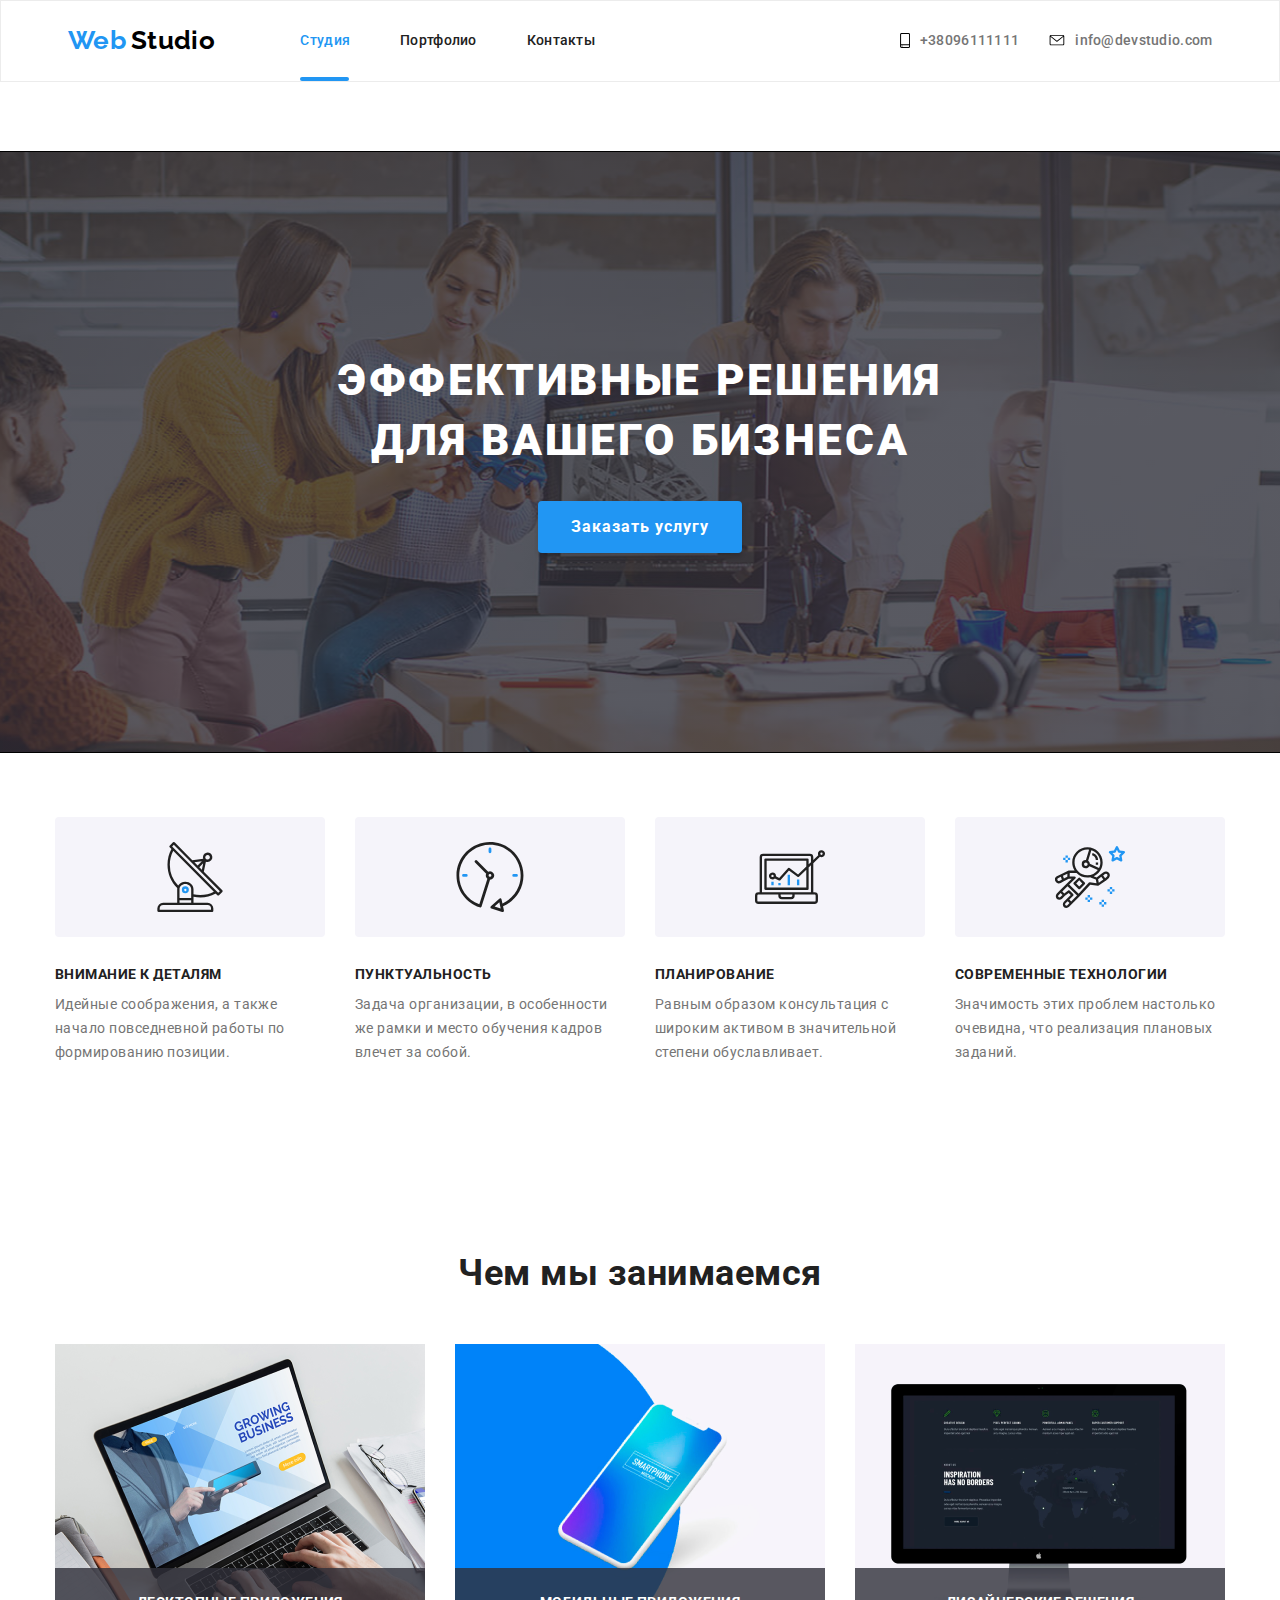
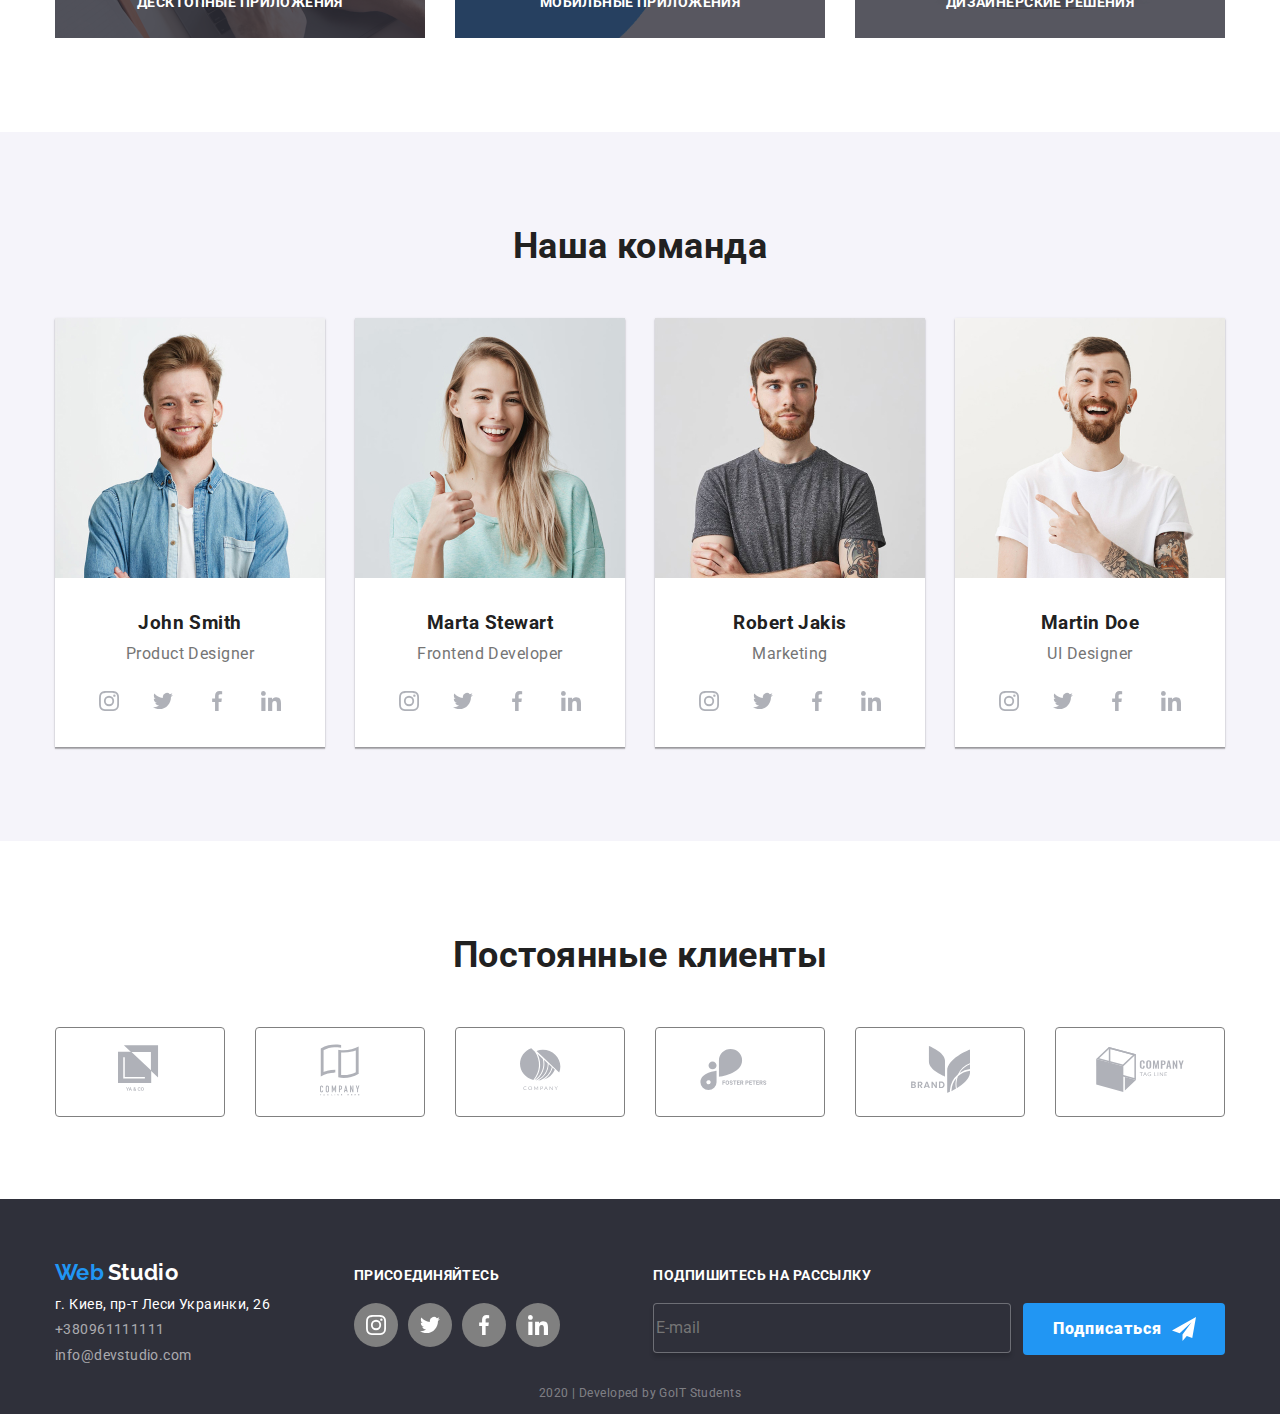
==== index.html @ 8a3212b0 "Делает модальное окно" ====
<!DOCTYPE html>
<html lang="en">
  <head>
    <meta charset="UTF-8" />
    <meta name="viewport" content="width=device-width, initial-scale=1.0" />
    <title>Document</title>
    <link
      href="https://fonts.googleapis.com/css2?family=Raleway:wght@700&family=Roboto:wght@400;500;700;900&display=swap"
      rel="stylesheet"
    />
    <link
      rel="stylesheet"
      href="https://cdnjs.cloudflare.com/ajax/libs/modern-normalize/0.6.0/modern-normalize.min.css"
    />
    <link rel="stylesheet" href="./css/styles.css" />
  </head>
  <body>
    <header>
      <div class="container main-container">
        <nav class="nav">
          <a href="/" class="logo-header">
            <span class="logo-header-blue">Web</span>
            <span class="logo-header-black">Studio</span>
          </a>
          <ul class="site-nav list">
            <li class="item">
              <a href="" class="link current-studio">Студия</a>
            </li>
            <li class="item">
              <a href="./portfolio.html" class="link">Портфолио</a>
            </li>
            <li class="item"><a href="" class="link">Контакты</a></li>
          </ul>
        </nav>
        <address class="contact">
          <a href="tel:+3809611111111" class="contact-link">
            <svg class="ico-n" width="10" height="15">
              <use href="./image/sprite.svg#smartphone"></use>
            </svg>
            +38096111111</a
          >
          <a class="contact-link" href="mailto:info@devstudio.com">
            <svg class="ico-n" width="16" height="11">
              <use href="./image/sprite.svg#envelope"></use>
            </svg>
            info@devstudio.com
          </a>
        </address>
      </div>
    </header>
    <main>
      <div class="overlay">
        <section class="hero">
          <h1 class="hero-title list">
            Эффективные решения <br />
            для вашего бизнеса
          </h1>
          <button data-modal-open class="button-hero">Заказать услугу</button>
        </section>
      </div>
      <div data-modal class="backdrop is-hidden">
        <div class="modal">
          <b class="modal-title">Оставьте свои данные, мы вам перезвоним</b>
          <form>
            <label class="modal-input" for="name">
              <input
                class="input-field"
                type="text"
                name="name"
                id="name"
                placeholder=" "
              />
              <span class="input-label">Имя</span>
              <svg class="modal-icon" width="18px" height="18px">
                <use href="./image/sprite2.svg#person-black"></use>
              </svg>
            </label>
            <label class="modal-input">
              <input
                class="input-field"
                type="tel"
                name="tel"
                placeholder=" "
              />
              <span class="input-label">Телефон</span>
              <svg class="modal-icon" width="18px" height="18px">
                <use href="./image/sprite2.svg#Vector"></use>
              </svg>
            </label>

            <label class="modal-input">
              <input
                class="input-field"
                type="e-mail"
                name="e-mail"
                placeholder=" "
              />
              <span class="input-label">Почта</span>
              <svg class="modal-icon" width="18px" height="18px">
                <use href="./image/sprite2.svg#Vector-1"></use>
              </svg>
            </label>

            <textarea
              class="input-field-textarea"
              name="comment"
              id=""
              rows="10"
              placeholder="Комментарий"
            ></textarea>

            <label class="modal-input checkbox-field">
              <input class="checkbox" type="checkbox" />
              <span class="checkbox-icon"></span>
              <span class="subscribe"
                >Соглашаюсь с рассылкой и принимаю
                <a href="#">Условия договора</a>
              </span>
            </label>

            <div class="modal-button">
              <button type="submit" class="button modal-button">
                <span class="submit">Отправить</span>
              </button>
            </div>
          </form>

          <button data-modal-close class="modal-close">
            <svg width="11px" height="11px">
              <use href="./image/sprite2.svg#Vector-2"></use>
            </svg>
          </button>
        </div>
      </div>
      <section class="section">
        <div class="container">
          <h2 class="section-title">Преимущества</h2>
          <ul class="feature-list list">
            <li class="item">
              <div class="rectangle">
                <svg class="feature-icone" width="70" height="70">
                  <use href="./image/sprite.svg#antenna-1"></use>
                </svg>
              </div>
              <h3 class="title">Внимание к деталям</h3>
              <p class="text-featute">
                Идейные соображения, а также начало повседневной работы по
                формированию позиции.
              </p>
            </li>
            <li class="item">
              <div class="rectangle">
                <svg class="feature-icone" width="70" height="70">
                  <use href="./image/sprite.svg#clock-1"></use>
                </svg>
              </div>
              <h3 class="title">Пунктуальность</h3>
              <p class="text-featute">
                Задача организации, в особенности же рамки и место обучения
                кадров влечет за собой.
              </p>
            </li>
            <li class="item">
              <div class="rectangle">
                <svg class="feature-icone" width="70" height="70">
                  <use href="./image/sprite.svg#diagram-1"></use>
                </svg>
              </div>
              <h3 class="title">Планирование</h3>
              <p class="text-featute">
                Равным образом консультация с широким активом в значительной
                степени обуславливает.
              </p>
            </li>
            <li class="item">
              <div class="rectangle">
                <svg class="feature-icone" width="70" height="70">
                  <use href="./image/sprite.svg#astronaut-1"></use>
                </svg>
              </div>
              <h3 class="title">Современные технологии</h3>
              <p class="text-featute">
                Значимость этих проблем настолько очевидна, что реализация
                плановых заданий.
              </p>
            </li>
          </ul>
        </div>
      </section>
      <section class="section">
        <div class="container">
          <h2 class="section-title-studio">Чем мы занимаемся</h2>
          <ul class="work-list list">
            <li class="item">
              <a href="">
                <img
                  class="work"
                  src="image/img.png"
                  alt="laptop"
                  width="370"
                />
              </a>
              <h3 class="title-work-text">Десктопные приложения</h3>
            </li>
            <li class="item">
              <a href="">
                <img class="work" src="image/box.png" alt="phone" width="370" />
              </a>
              <h3 class="title-work-text">Мобильные приложения</h3>
            </li>
            <li class="item">
              <a href="">
                <img
                  class="work"
                  src="image/img1.png"
                  alt="monitor"
                  width="370"
                />
              </a>
              <h3 class="title-work-text">Дизайнерские решения</h3>
            </li>
          </ul>
        </div>
      </section>
      <section class="section">
        <div class="team-bg">
          <div class="container">
            <h2 class="section-title-studio">Наша команда</h2>
            <ul class="team-list list">
              <li class="item-team">
                <img src="image/John.jpg" alt="John" width="270" />
                <h3 class="title">John Smith</h3>
                <p class="text-team">Product Designer</p>
                <ul class="icone-link list">
                  <li class="card">
                    <a
                      class="link-card"
                      href=""
                      aria-label="Ссылка на Instagram"
                    >
                      <svg class="icon-card" width="20" height="20">
                        <use href="./image/sprite.svg#instagram-2"></use>
                      </svg>
                    </a>
                  </li>
                  <li class="card">
                    <a class="link-card" href="" aria-label="Ссылка на Twitter">
                      <svg class="icon-card" width="20" height="20">
                        <use href="./image/sprite.svg#twitter-1"></use>
                      </svg>
                    </a>
                  </li>
                  <li class="card">
                    <a
                      class="link-card"
                      href=""
                      aria-label="Ссылка на Facebook"
                    >
                      <svg class="icon-card" width="20" height="20">
                        <use href="./image/sprite.svg#facebook-1"></use>
                      </svg>
                    </a>
                  </li>
                  <li class="card">
                    <a
                      class="link-card"
                      href=""
                      aria-label="Ссылка на Linkedin"
                    >
                      <svg class="icon-card" width="20" height="20">
                        <use href="./image/sprite.svg#linkedin-1"></use>
                      </svg>
                    </a>
                  </li>
                </ul>
              </li>

              <li class="item-team">
                <img src="image/Marta.jpg" alt="Marta" width="270" />
                <h3 class="title">Marta Stewart</h3>
                <p class="text-team">Frontend Developer</p>
                <ul class="icone-link list">
                  <li class="card">
                    <a
                      class="link-card"
                      href=""
                      aria-label="Ссылка на Instagram"
                    >
                      <svg class="icon-card" width="20" height="20">
                        <use href="./image/sprite.svg#instagram-2"></use>
                      </svg>
                    </a>
                  </li>
                  <li class="card">
                    <a class="link-card" href="" aria-label="Ссылка на Twitter">
                      <svg class="icon-card" width="20" height="20">
                        <use href="./image/sprite.svg#twitter-1"></use>
                      </svg>
                    </a>
                  </li>
                  <li class="card">
                    <a
                      class="link-card"
                      href=""
                      aria-label="Ссылка на Facebook"
                    >
                      <svg class="icon-card" width="20" height="20">
                        <use href="./image/sprite.svg#facebook-1"></use>
                      </svg>
                    </a>
                  </li>
                  <li class="card">
                    <a
                      class="link-card"
                      href=""
                      aria-label="Ссылка на Linkedin"
                    >
                      <svg class="icon-card" width="20" height="20">
                        <use href="./image/sprite.svg#linkedin-1"></use>
                      </svg>
                    </a>
                  </li>
                </ul>
              </li>

              <li class="item-team">
                <img src="image/Robert.jpg" alt="Robert" width="270" />
                <h3 class="title">Robert Jakis</h3>
                <p class="text-team">Marketing</p>
                <ul class="icone-link list">
                  <li class="card">
                    <a
                      class="link-card"
                      href=""
                      aria-label="Ссылка на Instagram"
                    >
                      <svg class="icon-card" width="20" height="20">
                        <use href="./image/sprite.svg#instagram-2"></use>
                      </svg>
                    </a>
                  </li>
                  <li class="card">
                    <a class="link-card" href="" aria-label="Ссылка на Twitter">
                      <svg class="icon-card" width="20" height="20">
                        <use href="./image/sprite.svg#twitter-1"></use>
                      </svg>
                    </a>
                  </li>
                  <li class="card">
                    <a class="link-card" href="" aria-label="Ссылка на Facebook"
                      ><svg class="icon-card" width="20" height="20">
                        <use href="./image/sprite.svg#facebook-1"></use>
                      </svg>
                    </a>
                  </li>
                  <li class="card">
                    <a class="link-card" href="" aria-label="Ссылка на Linkedin"
                      ><svg class="icon-card" width="20" height="20">
                        <use href="./image/sprite.svg#linkedin-1"></use>
                      </svg>
                    </a>
                  </li>
                </ul>
              </li>

              <li class="item-team">
                <img src="image/Martin.jpg" alt="Martin" width="270" />
                <h3 class="title">Martin Doe</h3>
                <p class="text-team">UI Designer</p>
                <ul class="icone-link list">
                  <li class="card">
                    <a
                      class="link-card"
                      href=""
                      aria-label="Ссылка на Instagram"
                    >
                      <svg class="icon-card" width="20" height="20">
                        <use href="./image/sprite.svg#instagram-2"></use>
                      </svg>
                    </a>
                  </li>
                  <li class="card">
                    <a class="link-card" href="" aria-label="Ссылка на Twitter">
                      <svg class="icon-card" width="20" height="20">
                        <use href="./image/sprite.svg#twitter-1"></use>
                      </svg>
                    </a>
                  </li>
                  <li class="card">
                    <a
                      class="link-card"
                      href=""
                      aria-label="Ссылка на Facebook"
                    >
                      <svg class="icon-card" width="20" height="20">
                        <use href="./image/sprite.svg#facebook-1"></use>
                      </svg>
                    </a>
                  </li>
                  <li class="card">
                    <a
                      class="link-card"
                      href=""
                      aria-label="Ссылка на Linkedin"
                    >
                      <svg class="icon-card" width="20" height="20">
                        <use href="./image/sprite.svg#linkedin-1"></use>
                      </svg>
                    </a>
                  </li>
                </ul>
              </li>
            </ul>
          </div>
        </div>
      </section>
      <section class="section">
        <div class="container">
          <h2 class="section-title-studio">Постоянные клиенты</h2>
          <ul class="client-list list">
            <li class="item-client">
              <a class="link" href="">
                <svg class="logo-clients" width="44.27" height="49.23">
                  <use href="./image/sprite.svg#logo-1"></use>
                </svg>
              </a>
            </li>
            <li class="item-client">
              <a href="">
                <svg class="logo-clients" width="40" height="52">
                  <use href="./image/sprite.svg#logo-2"></use>
                </svg>
              </a>
            </li>
            <li class="item-client">
              <a href="">
                <svg class="logo-clients" width="41" height="42.6">
                  <use href="./image/sprite.svg#logo-3"></use>
                </svg>
              </a>
            </li>
            <li class="item-client">
              <a class="logo-clients" href="">
                <svg width="79.66" height="42.02">
                  <use href="./image/sprite.svg#logo-4"></use>
                </svg>
              </a>
            </li>
            <li class="item-client">
              <a href="">
                <svg class="logo-clients" width="59" height="47">
                  <use href="./image/sprite.svg#logo-5"></use>
                </svg>
              </a>
            </li>
            <li class="item-client">
              <a href="">
                <svg class="logo-clients" width="88.48" height="45.44">
                  <use href="./image/sprite.svg#logo-6"></use>
                </svg>
              </a>
            </li>
          </ul>
        </div>
      </section>
    </main>
    <footer class="page-footer">
      <div class="container main-container-footer">
        <div class="address">
          <a href="" class="logo-footer">
            <span class="logo-footer-blue">Web</span>
            <span class="logo-footer-white">Studio</span>
          </a>
          <address class="contact-us">
            г. Киев, пр-т Леси Украинки, 26
            <a href="tel:+3809611111111" class="contact-us-link"
              >+380961111111</a
            >
            <a href="mailto:info@devstudio.com" class="contact-us-link"
              >info@devstudio.com
            </a>
          </address>
        </div>
        <div class="social">
          <b class="join">присоединяйтесь</b>
          <ul class="icone-link list">
            <li>
              <a class="icon" href="" aria-label="Ссылка на Instagram">
                <svg class="social-link" width="20" height="20">
                  <use href="./image/sprite.svg#instagram-2"></use>
                </svg>
              </a>
            </li>
            <li>
              <a class="icon" href="" aria-label="Ссылка на Twitter">
                <svg class="social-link" width="20" height="20">
                  <use href="./image/sprite.svg#twitter-1"></use>
                </svg>
              </a>
            </li>
            <li>
              <a class="icon" href="" aria-label="Ссылка на Facebook">
                <svg class="social-link" width="20" height="20">
                  <use href="./image/sprite.svg#facebook-1"></use>
                </svg>
              </a>
            </li>
            <li>
              <a class="icon" href="" aria-label="Ссылка на Linkedin">
                <svg class="social-link" width="20" height="20">
                  <use href="./image/sprite.svg#linkedin-1"></use>
                </svg>
              </a>
            </li>
          </ul>
        </div>
        <div class="subscribing">
          <b class="join">подпишитесь на рассылку</b>
          <form class="footer-email">
            <input
              class="input-email"
              type="email"
              name="email"
              placeholder="E-mail"
            />

            <a href="" class="button-footer"
              >Подписаться
              <svg class="icone-send" width="24" height="24">
                <use href="./image/sprite.svg#icon-send"></use>
              </svg>
            </a>
          </form>
        </div>
      </div>
      <p class="text-copy container">2020 | Developed by GoIT Students</p>
    </footer>
    <script src="./js/modal.js"></script>
  </body>
</html>
---- css/styles.css ----
:root {
  --primary-text-color: #212121;
  --secondary-text-color: #ffffff;
  --title-text-color: #212121;
  --accent-color: #2196f3;
  --paragraph-text-color: #757575;
  --primary-bg-color: #e5e5e5;
  --secondary-bg-color: #f5f4fa;
  --footer-bg-color: #2f303a;
}

body {
  margin: 0;

  color: var(--primary-text-color);

  font-family: Roboto, sans-serif;
  letter-spacing: 0.03em;
}

.list {
  list-style: none;
  padding: 0;
  bottom: 0;
}
.container {
  width: 1200px;
  padding-left: 15px;
  padding-right: 15px;
  margin: 0;
  margin-left: auto;
  margin-right: auto;
}
.main-container {
  display: flex;
  justify-content: center;
  align-items: center;
  width: 100%;
  border: 1px solid #ececec;
  margin-bottom: 70px;
}
.main-container-portfolio {
  display: flex;
  justify-content: center;
  align-items: center;
  width: 100%;
  border: 1px solid #ececec;
  margin-bottom: 93px;
}

/* цвет основного тескта #212121 */
/* вторичный цвет текст #FFFFFF */
/* цвет текста абзаца #757575 */
/* цвет почти и тел rgba(255, 255, 255, 0.6) */
/* акцент #2196F3 */
/* цвет web #2196F3*/
/* цвет studio #000000 */
/* вторичный цвет фона #F5F4FA */

/*Logo header*/
.logo-header {
  padding-top: 24px;
  padding-bottom: 25px;
  margin-right: 85px;

  text-decoration: none;
}
.logo-header-blue {
  color: var(--accent-color);

  font-family: Raleway, sans-serif;
  font-weight: 700;
  font-size: 26px;
  line-height: 1.19;
}

.logo-header-black {
  padding-top: 24px;
  padding-bottom: 24px;
  color: #000000;

  font-family: Raleway, sans-serif;
  font-weight: 700;
  font-size: 26px;
  line-height: 1.19;
}
/*logo footer*/
.logo-footer {
  text-decoration: none;
  display: block;
  margin-top: 60px;

  margin-bottom: 10px;
}
.logo-footer-blue {
  color: var(--accent-color);

  font-family: Raleway, sans-serif;
  font-weight: 700;
  font-size: 22px;
  line-height: 1.18;
}
.logo-footer-white {
  color: var(--secondary-text-color);

  font-family: Raleway, sans-serif;
  font-weight: 700;
  font-size: 22px;
  line-height: 1.18;
}

/* Site nav*/
.nav {
  display: flex;
  align-items: center;
}
.site-nav {
  display: flex;
  margin: 0;

  position: relative;
}
.site-nav .item:not(:last-child) {
  margin-right: 50px;
}

.site-nav .item {
  padding-top: 32px;
  padding-bottom: 32px;
}
.site-nav .link {
  color: var(--primary-text-color);

  font-weight: 500;
  font-size: 14px;
  line-height: 1.14;
  letter-spacing: 0.02em;
  transition: color 250ms cubic-bezier(0.4, 0, 0.2, 1);
}
.site-nav .link:hover,
.site-nav .link:focus {
  color: var(--accent-color);
}
.link.current-studio::after {
  content: "";
  position: absolute;
  bottom: 0;
  left: 0;
  width: 49px;
  height: 4px;

  background-color: var(--accent-color);
  border-radius: 2px;
}
.site-nav .link.current-studio {
  color: var(--accent-color);
}
.link.current-portfolio::after {
  content: "";
  position: absolute;
  bottom: 0;
  left: 98px;
  width: 77px;
  height: 4px;

  background-color: var(--accent-color);
  border-radius: 2px;
}
.site-nav .link.link.current-portfolio {
  color: var(--accent-color);
}
/* Address*/
.contact {
  display: flex;
  /*margin-left: auto;*/
  align-items: center;
  margin-left: 305px;
}
.link {
  text-decoration: none;
  font-weight: 500;
  line-height: 1.14;
  letter-spacing: 0.02em;
  display: block;
}
.contact-link + .contact-link {
  margin-left: 30px;
}

.contact-link {
  color: var(--paragraph-text-color);
  display: flex;
  align-items: center;

  text-decoration: none;
  font-weight: 500;
  font-size: 14px;
  font-style: normal;
  line-height: 1.14;
  letter-spacing: 0.02em;

  transition: color 250ms cubic-bezier(0.4, 0, 0.2, 1);
}

.ico-n {
  margin-right: 10px;
  transition: fill 250ms cubic-bezier(0.4, 0, 0.2, 1);
}

.contact-link:hover,
.contact-link:focus {
  color: var(--accent-color);
}

.contact-link:hover .ico-n,
.contact-link:focus .ico-n {
  fill: var(--accent-color);
}

/*Hero*/
.hero {
  margin-left: auto;
  margin-right: auto;
  text-align: center;
}
.hero-title {
  margin-top: 0;
  margin-bottom: 30px;
  color: var(--secondary-text-color);

  font-weight: 900;
  font-size: 44px;
  line-height: 1.36;

  letter-spacing: 0.06em;
  text-transform: uppercase;
}

/*Section studio*/
.section-title {
  visibility: hidden;
  margin-top: 0;
  margin-bottom: 0;
  color: var(--title-text-color);

  font-weight: 700;
  font-size: 36px;
  line-height: 42px;
  text-align: center;
}

.section-title-studio {
  margin-top: 0;
  margin-bottom: 0;
  padding-bottom: 50px;
  padding-top: 94px;
  color: var(--title-text-color);

  font-weight: 700;
  font-size: 36px;
  line-height: 1.16;
  text-align: center;
}
/*Section portfolio*/

.section-title-portfolio {
  padding-top: 20px;
  padding-bottom: 4px;
  margin: 0;
  color: var(--title-text-color);

  font-weight: 700;
  font-size: 18px;
  line-height: 2;
  letter-spacing: 0.06em;
}

/*Section list*/
.feature-list {
  display: flex;
  flex-wrap: wrap;
  margin-top: 0;
  margin-bottom: 94px;
}
.feature-list .item {
  width: 270px;
  margin-right: 30px;
}
.feature-list .item:nth-child(4n) {
  margin-right: 0;
}
.feature-list .item:nth-last-child(-n + 4) {
  margin-bottom: 0px;
}
.feature-list .title {
  color: var(--title-text-color);

  font-weight: 700;
  font-size: 14px;
  line-height: 1.14;
  text-transform: uppercase;
}
.feature-icone {
  margin-left: 100px;
  margin-right: 100px;
  margin-top: 25px;
  margin-bottom: 25px;
}
.rectangle {
  width: 270px;
  height: 120px;
  background-color: #f5f4fa;
  border-radius: 4px;
}
.work {
  display: block;
}

.work-list {
  display: flex;

  margin-top: 0;
  margin-bottom: 94px;
  position: relative;
}
.work-list .item {
  width: 370px;
  margin-right: 30px;
  z-index: -1;
}
.work-list .item:nth-child(3n) {
  margin-right: 0;
}
.work-list .item:nth-last-child(-n + 3) {
  margin-bottom: 0px;
}
.work-list .title {
  color: var(--secondary-text-color);

  font-weight: 700;
  font-size: 14px;
  line-height: 1.14;
  text-transform: uppercase;
}
.team-list {
  display: flex;
  flex-wrap: wrap;
  text-align: center;
  margin-top: 0;
  margin-bottom: 94px;
}
.icone-link {
  display: flex;
  text-align: center;
}
.team-bg {
  background: #f5f4fa;
  width: 100%;
  display: flex;
  text-align: center;
  justify-content: center;
}
.item-team {
  background-color: var(--secondary-text-color);
  box-shadow: 0px 2px 1px rgba(0, 0, 0, 0.2), 0px 1px 1px rgba(0, 0, 0, 0.14),
    0px 1px 3px rgba(0, 0, 0, 0.12);
}
.team-list .item-team {
  align-items: center;
  width: 270px;
  margin-right: 30px;
}
.team-list .item-team:nth-child(4n) {
  margin-right: 0;
}
.team-list .item-team:nth-last-child(-n + 4) {
  margin-bottom: 0px;
}
.team-title {
  color: var(--secondary-text-color);

  font-weight: 500;
  font-size: 16px;
  line-height: 1.19;
}

/*Section our clients*/
.client-list {
  display: flex;
  justify-content: space-between;
  margin-top: 0;
  margin-bottom: 82px;
}
.client-list .item-client {
  display: flex;
  justify-content: center;
  align-items: center;
  width: 170px;
  height: 90px;
  border: 1px solid grey;
  border-radius: 4px;

  fill: #afb1b8;
  transition: border-color 250ms cubic-bezier(0.4, 0, 0.2, 1);
}
.client-list .item-client:nth-child(6n) {
  margin-right: 0;
}
.client-list .item-client:nth-last-child(-n + 6) {
  margin-bottom: 0px;
}
.logo-clients {
  fill: #afb1b8;
  transition: fill 250ms cubic-bezier(0.4, 0, 0.2, 1);
}

.item-client:hover,
.item-client:focus-within {
  border-color: var(--accent-color);
  cursor: pointer;
}
.item-client:hover .logo-clients,
.item-client:focus-within .logo-clients {
  fill: var(--accent-color);
  cursor: pointer;
}

/*section filter list*/

.filter-list {
  display: flex;
  justify-content: center;
  text-align: center;
  margin-bottom: 50px;
  margin-top: 0;
}
.filter-list .item:not(:last-child) {
  margin-right: 8px;
}
/*Section our works*/

.our-works-list {
  display: flex;
  flex-wrap: wrap;
  margin-top: 0;
  margin-bottom: 94px;
}
.our-works-list .item {
  width: calc((100% - 60px) / 3);
  margin-right: 30px;
  margin-bottom: 30px;
}
.our-works-list .item:nth-child(3n) {
  margin-right: 0;
}
.our-works-list .item:nth-last-child(-n + 3) {
  margin-bottom: 0px;
}

/* text studio*/
.text-featute {
  margin: 0;
  margin-top: 10px;
  color: var(--paragraph-text-color);

  font-size: 14px;
  line-height: 1.71;
}
.text-team {
  margin: 0;
  margin-top: 10px;
  color: var(--paragraph-text-color);

  font-size: 16px;
  line-height: 1.19;
}

.title {
  margin-top: 30px;
  margin-bottom: 0;
}
.title-portfolio {
  visibility: hidden;
  margin-top: 0;
  margin-bottom: 0;
}
.section-title-portfolio {
  display: inline-block;
  margin: 0;
  min-width: 322px;
  padding-left: 24px;
  padding-right: 24px;
  font-size: 16px;
}
.title-work-text {
  text-align: center;
  margin-top: 0;
  margin-bottom: 0;
  padding-top: 27px;
  padding-bottom: 27px;

  color: var(--secondary-text-color);
  width: 370px;
  height: 70px;

  position: absolute;

  bottom: 0px;

  background: rgba(47, 48, 58, 0.8);
  border-radius: 0px;
  font-family: Roboto;
  font-weight: 700;
  font-size: 14px;
  line-height: 1.14;

  letter-spacing: 0.03em;
  text-transform: uppercase;
}
.projects {
  display: block;
  text-decoration: none;
  background: #ffffff;
  border: 1px solid #eeeeee;
  width: 370px;
}
.projects:hover .pj-link::before,
.projects:hover .secondary-text,
.projects:focus .pj-link::before,
.projects:focus .secondary-text {
  transform: translateY(0);
  opacity: 1;
  cursor: pointer;
}
.projects:hover,
.projects:focus {
  box-shadow: 1px 4px 6px rgba(0, 0, 0, 0.16), 0px 4px 4px rgba(0, 0, 0, 0.06),
    0px 1px 1px rgba(0, 0, 0, 0.12);
}

.pj-link {
  position: relative;
  display: block;
  margin: 0;
  width: 370px;
  background: #ffffff;
  overflow: hidden;
}

.pj-link::before {
  content: "";
  display: inline-block;
  position: absolute;
  opacity: 0;
  width: 100%;
  height: 100%;

  background-color: rgba(33, 150, 243, 0.9);
  transform: translateY(100%);
  transition: transform 250ms cubic-bezier(0.4, 0, 0.2, 1),
    opacity 250ms cubic-bezier(0.4, 0, 0.2, 1);
}

/*text portfolio*/
.primary-text {
  padding-bottom: 20px;
  padding-left: 24px;
  padding-right: 24px;

  margin: 0;
  color: var(--paragraph-text-color);

  font-size: 16px;
  line-height: 1.87;
}
.secondary-text {
  position: absolute;
  top: 63px;
  left: 24px;
  width: 322px;
  opacity: 0;

  margin: 0;
  color: var(--paragraph-text-color);
  font-size: 18px;
  line-height: 1.56;
  transform: translateY(100%);
  transition: transform 250ms cubic-bezier(0.4, 0, 0.2, 1),
    opacity 250ms cubic-bezier(0.4, 0, 0.2, 1);
}

.footer-email {
  display: flex;
}

.input-email {
  display: inline-block;
  width: 358px;
  height: 50px;
  margin: 0;
  background-color: var(--footer-bg-color);
  border: 1px solid rgba(255, 255, 255, 0.3);
  box-sizing: border-box;
  box-shadow: 0px 4px 4px rgba(0, 0, 0, 0.15);
  border-radius: 4px;
  color: rgba(255, 255, 255, 0.6);

  font-size: 16px;
  line-height: 1.87;
}

.text-copy {
  margin-top: 0;
  margin-bottom: 0;
  padding-top: 18px;
  padding-bottom: 9px;

  color: rgba(255, 255, 255, 0.4);

  font-size: 12px;
  line-height: 2;
  text-align: center;
}
/*Social icons*/
.icone-link {
  display: flex;
  align-items: center;
  justify-content: center;
  margin: 0;
  margin-top: 16px;
}
/*.icone-link :hover,
.icone-link :focus {
  color: var(--accent-color);
}*/

/*footer*/
.address {
  display: flex;
  align-items: baseline;
  flex-direction: column;
  justify-content: space-between;
  font-style: normal;
}

.page-footer {
  color: var(--secondary-text-color);
  background-color: var(--footer-bg-color);

  font-family: Roboto;
  font-size: 14px;
  line-height: 1.17;
  letter-spacing: 0.03em;
}

.contact-us {
  font-style: normal;
}
.contact-us-link {
  display: flex;
  margin-top: 9px;

  text-decoration: none;
  font-style: normal;
  color: rgba(255, 255, 255, 0.6);
  transition: color 250ms cubic-bezier(0.4, 0, 0.2, 1);
}
.contact-us-link:hover,
.contact-us-link:focus {
  color: var(--accent-color);
}

.join {
  display: flex;
  align-items: baseline;
  margin-top: 68px;
  margin-bottom: 20px;

  color: var(--secondary-text-color);

  font-family: Roboto;
  font-weight: 700;
  font-size: 14px;
  line-height: 16px;
  letter-spacing: 0.03em;
  text-transform: uppercase;
}

.icon {
  display: flex;
  justify-content: center;
  align-items: center;
  padding: 0;
  margin-right: 10px;
  border: none;
  width: 44px;
  height: 44px;
  border-radius: 50%;
  background-color: grey;
  fill: var(--secondary-text-color);
  transition: background-color 250ms cubic-bezier(0.4, 0, 0.2, 1);
}

.icon:hover,
.icon:focus-within {
  cursor: pointer;
  background-color: var(--accent-color);
}
.social-link {
  fill: var(--secondary-text-color);
}
.card {
  padding: 0;
  margin-bottom: 24px;
  margin-right: 10px;
}
.card:last-child {
  margin-right: 0px;
}

.link-card {
  display: flex;
  justify-content: center;
  align-items: center;
  width: 44px;
  height: 44px;
  border: none;
  border-radius: 50%;
  transition: background-color 250ms cubic-bezier(0.4, 0, 0.2, 1);
}
.icon-card {
  fill: #afb1b8;
  transition: fill 250ms cubic-bezier(0.4, 0, 0.2, 1);
}

.link-card:hover,
.link-card:focus {
  background-color: var(--accent-color);
  cursor: pointer;
}
.link-card:hover .icon-card,
.link-card:focus .icon-card {
  fill: var(--secondary-text-color);
  cursor: pointer;
}
.main-container-footer {
  display: flex;
  justify-content: space-between;
  align-items: baseline;
}
/*button studio*/

.button-hero {
  padding: 10px 32px;
  color: var(--secondary-text-color);
  background-color: var(--accent-color);
  border: 1px solid transparent;
  border-radius: 4px;
  box-shadow: 0px 4px 4px rgba(0, 0, 0, 0.15);
  text-decoration: none;
  font-weight: 700;
  font-size: 16px;
  line-height: 30px;
  letter-spacing: 0.06em;
  text-align: center;
}

.button-footer {
  display: inline-flex;
  justify-content: center;
  align-items: center;
  margin-left: 12px;
  padding-top: 10px;
  border: 1px solid transparent;
  padding-bottom: 10px;
  padding-left: 29px;
  padding-right: 28px;
  border-radius: 4px;
  min-width: 143px;
  color: var(--secondary-text-color);
  background-color: var(--accent-color);

  font-weight: 900;
  font-size: 16px;
  line-height: 1.87;
  letter-spacing: 0.06em;
  text-align: center;
  text-decoration: none;
}
.icone-send {
  display: inline-flex;
  align-items: center;
  justify-content: center;
  margin-left: 10px;
}

/*button portfolio*/

.buttton-primary {
  display: inline-block;
  border-radius: 4px;
  border: 1px solid transparent;
  background-color: #f5f4fa;
  box-shadow: 0px 2px 2px rgba(0, 0, 0, 0.12), 0px 1px 2px rgba(0, 0, 0, 0.08),
    0px 3px 1px rgba(0, 0, 0, 0.1);
  padding: 6px 22px;
  min-width: 29px;
  color: var(--primary-text-color);

  font-weight: 500;
  font-size: 16px;
  line-height: 1.62;
  text-align: center;
  transition: color 250ms cubic-bezier(0.4, 0, 0.2, 1),
    background-color 250ms cubic-bezier(0.4, 0, 0.2, 1);
}

.buttton-primary:hover,
.buttton-primary:focus {
  color: var(--secondary-text-color);
  background-color: var(--accent-color);
  cursor: pointer;
}

.buttton-secondary {
  display: inline-block;
  border: 1px solid transparent;
  background-color: #f5f4fa;
  border-radius: 4px;
  box-shadow: 0px 2px 2px rgba(0, 0, 0, 0.12), 0px 1px 2px rgba(0, 0, 0, 0.08),
    0px 3px 1px rgba(0, 0, 0, 0.1);
  padding: 6px 22px;
  color: var(--primary-text-color);

  font-weight: 500;
  font-size: 16px;
  line-height: 1.62;
  text-align: center;
  transition: color 250ms cubic-bezier(0.4, 0, 0.2, 1),
    background-color 250ms cubic-bezier(0.4, 0, 0.2, 1);
}
.buttton-secondary:hover,
.buttton-secondary:focus {
  color: var(--secondary-text-color);
  background-color: var(--accent-color);
  cursor: pointer;
}
button {
  border: none;
  margin: 0;
  background: none;
}
.overlay {
  display: flex;
  align-items: center;
  min-height: 600px;
  outline: 1px solid black;
  margin-left: auto;
  margin-right: auto;
  margin-bottom: 23px;
  background-repeat: no-repeat;
  background-position: center;
  background-size: cover;
  background-image: linear-gradient(
      to right,
      rgba(47, 48, 58, 0.8),
      rgba(47, 48, 58, 0.8)
    ),
    url(../image/Header.jpg);
}
/*Модальное окно*/
.backdrop {
  position: fixed;
  top: 0;
  left: 0;
  width: 100%;
  height: 100%;
  padding: 20px;
  background-color: rgba(0, 0, 0, 0.2);
  opacity: 1;
  transition: opacity 250ms cubic-bezier(0.4, 0, 0.2, 1),
    transform 250ms cubic-bezier(0.4, 0, 0.2, 1);
}
.backdrop.is-hidden {
  opacity: 0;
  pointer-events: none;
}
/*.backdrop.is-hidden .modal {
  transform: translate(-50%, -50%) scale(0.5);
}*/

.modal {
  position: absolute;
  top: 50%;
  left: 50%;
  transform: translate(-50%, -50%) scale(1);
  background-color: #ffffff;
  padding: 40px;
  min-width: 450px;

  border-radius: 4px;
  box-shadow: 0px 2px 1px rgba(0, 0, 0, 0.2), 0px 1px 1px rgba(0, 0, 0, 0.14),
    0px 1px 3px rgba(0, 0, 0, 0.12);
  transition: transform 250ms cubic-bezier(0.4, 0, 0.2, 1);
}
.modal-title {
  display: block;
  margin-bottom: 30px;
  font-weight: 700;
  line-height: 1.15;
  font-size: 20px;
  text-align: center;
  color: var(--primary-text-color);
  letter-spacing: 0.03em;
}
.modal-input {
  position: relative;
  display: block;
  width: 448px;
  height: 40px;
  margin-bottom: 30px;
  border: 1px solid rgba(33, 33, 33, 0.2);
  box-sizing: border-box;
  border-radius: 4px;
}
.input-field {
  padding-left: 42px;
  width: 100%;
  height: 40px;
  resize: none;
  border: 1px solid rgba(33, 33, 33, 0.2);
  transition: color 250ms cubic-bezier(0.4, 0, 0.2, 1);
  color: var(--primary-text-color);
}
.modal-input:focus-within > .modal-icon,
.modal-input:hover > .modal-icon {
  fill: var(--accent-color);
}

.modal-input:focus-within > .input-label,
.modal-input:hover > .input-label {
  transform: translate(-25px, -60px);
  color: var(--accent-color);
}
.modal-input:focus-within > .input-field {
  outline: none;
}

.input-label {
  position: absolute;
  top: 75%;
  height: 100%;
  padding-top: 12px;
  padding-bottom: 12px;
  left: 42px;
  transform: translateY(-75%);
  font-size: 14px;
  line-height: 1.14;
  color: var(--paragraph-text-color);

  transition: transform 250ms cubic-bezier(0.4, 0, 0.2, 1),
    color 250ms cubic-bezier(0.4, 0, 0.2, 1);
}
.modal-icon {
  position: absolute;
  display: inline-block;
  top: 75%;
  left: 16px;
  transform: translateY(-100%);
}
textarea {
  resize: none;
}

.input-field-textarea {
  width: 100%;
  font-size: 14px;
  line-height: 1.14;
  color: var(--paragraph-text-color);
  margin-bottom: 30px;
  padding-left: 16px;
  padding-top: 12px;
  border: 1px solid rgba(33, 33, 33, 0.2);
  box-sizing: border-box;
  border-radius: 4px;
  transition: border-color 250ms cubic-bezier(0.4, 0, 0.2, 1);
}

.input-field-textarea:focus-within,
.input-field-textarea:not(:placeholder-shown) {
  border-color: var(--accent-color);
  outline: none;
}
.modal-button {
  display: flex;
  justify-content: center;
  align-items: center;
}
.button {
  text-decoration: none;
  background-color: var(--accent-color);
  color: var(--secondary-text-color);
  border: 1px solid transparent;
  border-radius: 4px;
  padding-top: 10px;
  padding-bottom: 10px;
  width: 200px;
  height: 50px;
  font-weight: 700;
  font-size: 16px;
  line-height: 1.87;
  cursor: pointer;
}
.submit {
  font-weight: 900;
  font-size: 16px;
  line-height: 1.88;
  text-align: center;
  letter-spacing: 0.06em;
}
.button.modal-button {
  box-shadow: 0px 4px 4px rgba(0, 0, 0, 0.15);
  transition: background-color 250ms cubic-bezier(0.4, 0, 0.2, 1);
}
.button.modal-button:hover,
.button.modal-button:focus {
  background-color: #188ce8;
  color: var(--secondary-text-color);
}
.checkbox-field {
  border: none;
}

.checkbox {
  -webkit-appearance: none;
  -moz-appearance: none;
  appearance: none;

  position: absolute;
}

.subscribe {
  font-size: 14px;
  line-height: 24px;
  letter-spacing: 0.03em;
  color: var(--paragraph-text-color);
}

.checkbox-icon {
  display: inline-block;
  margin-right: 7px;
  width: 16px;
  height: 15px;

  border: 2px solid #212121;
  border-radius: 2px;
}

.checkbox:checked + .checkbox-icon {
  background-color: var(--accent-color);

  border-color: transparent;
  background-origin: border-box;
  background-image: url(../image/Vector3.svg);
  background-size: contain;
}
.modal-close {
  position: absolute;
  display: flex;
  justify-content: center;
  align-items: center;
  bottom: 100%;
  left: 100%;
  transform: translate(-130%, 130%);
  background-color: #ffffff;
  width: 30px;
  height: 30px;
  border-radius: 50%;
  border: 1px solid rgba(0, 0, 0, 0.1);
  transition: fill 250ms cubic-bezier(0.4, 0, 0.2, 1);
  cursor: pointer;
}
.modal-close:hover,
.modal-close:focus {
  fill: var(--accent-color);
}
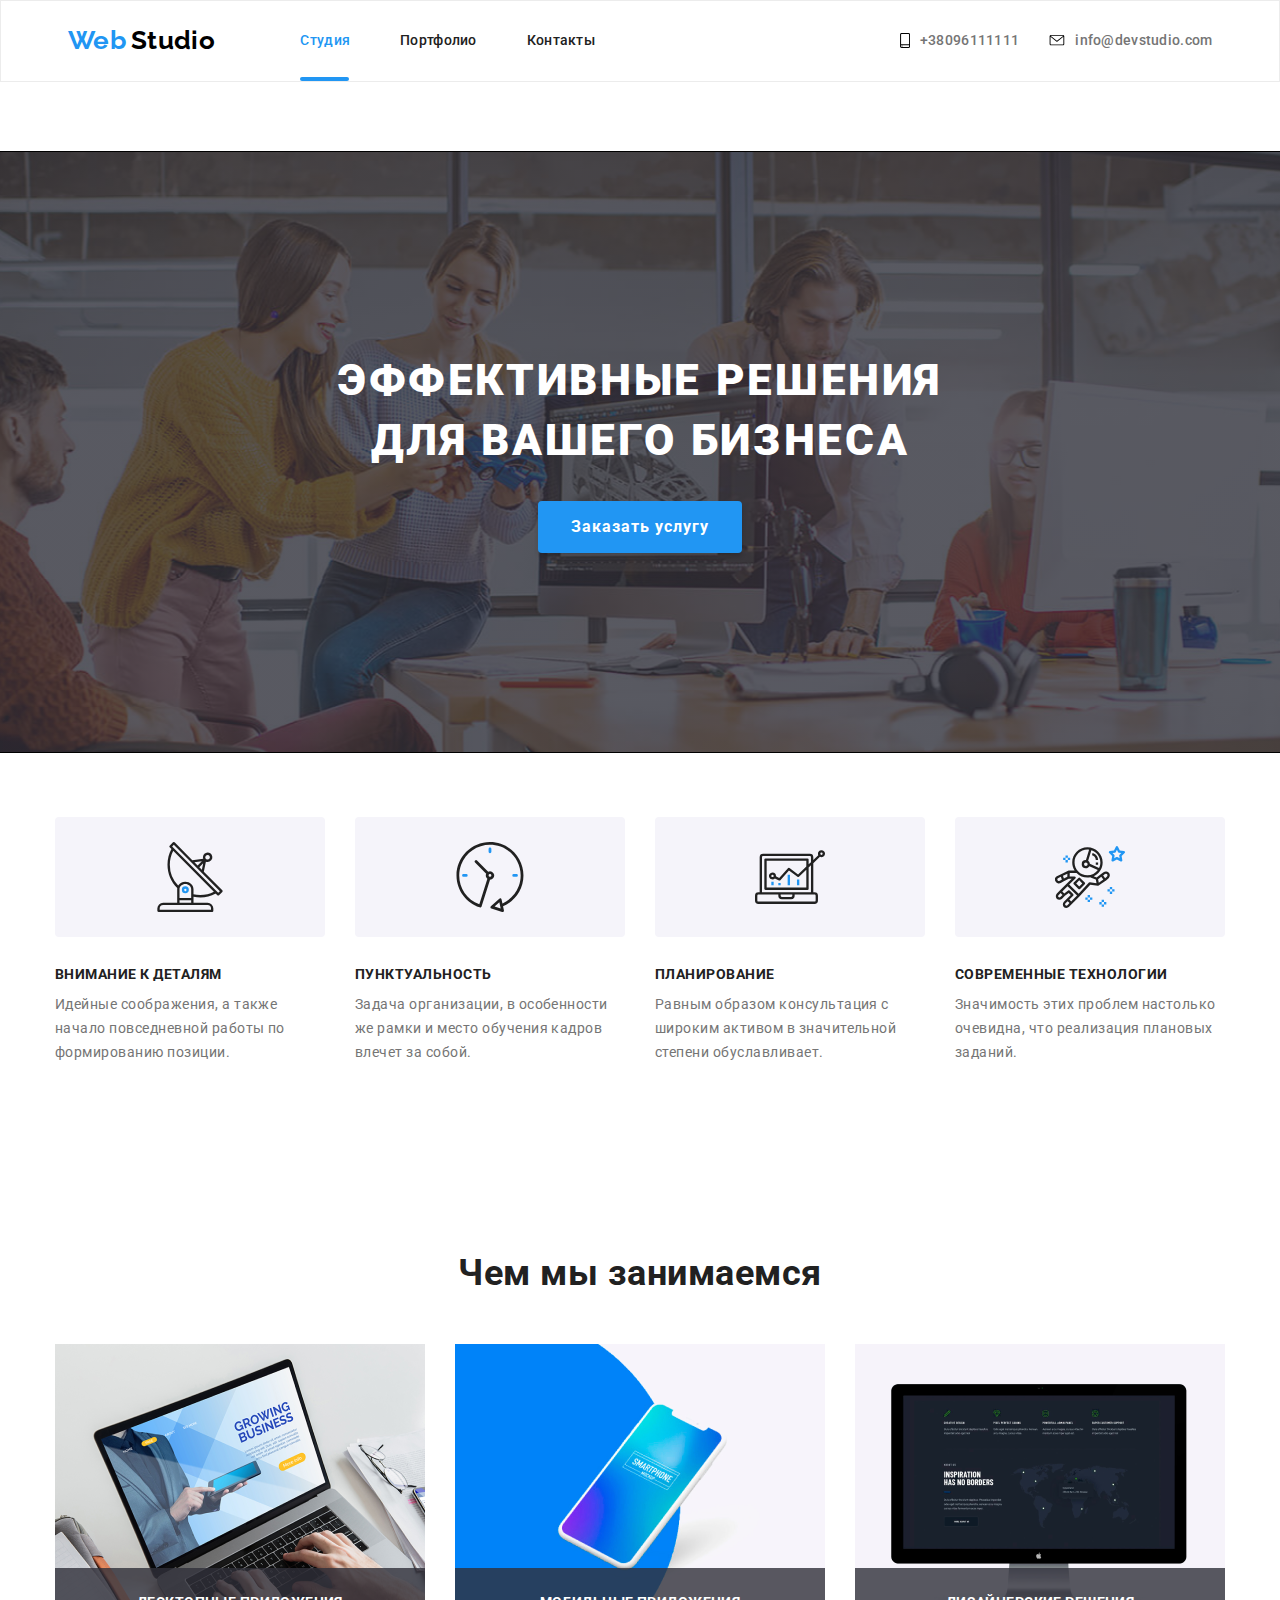
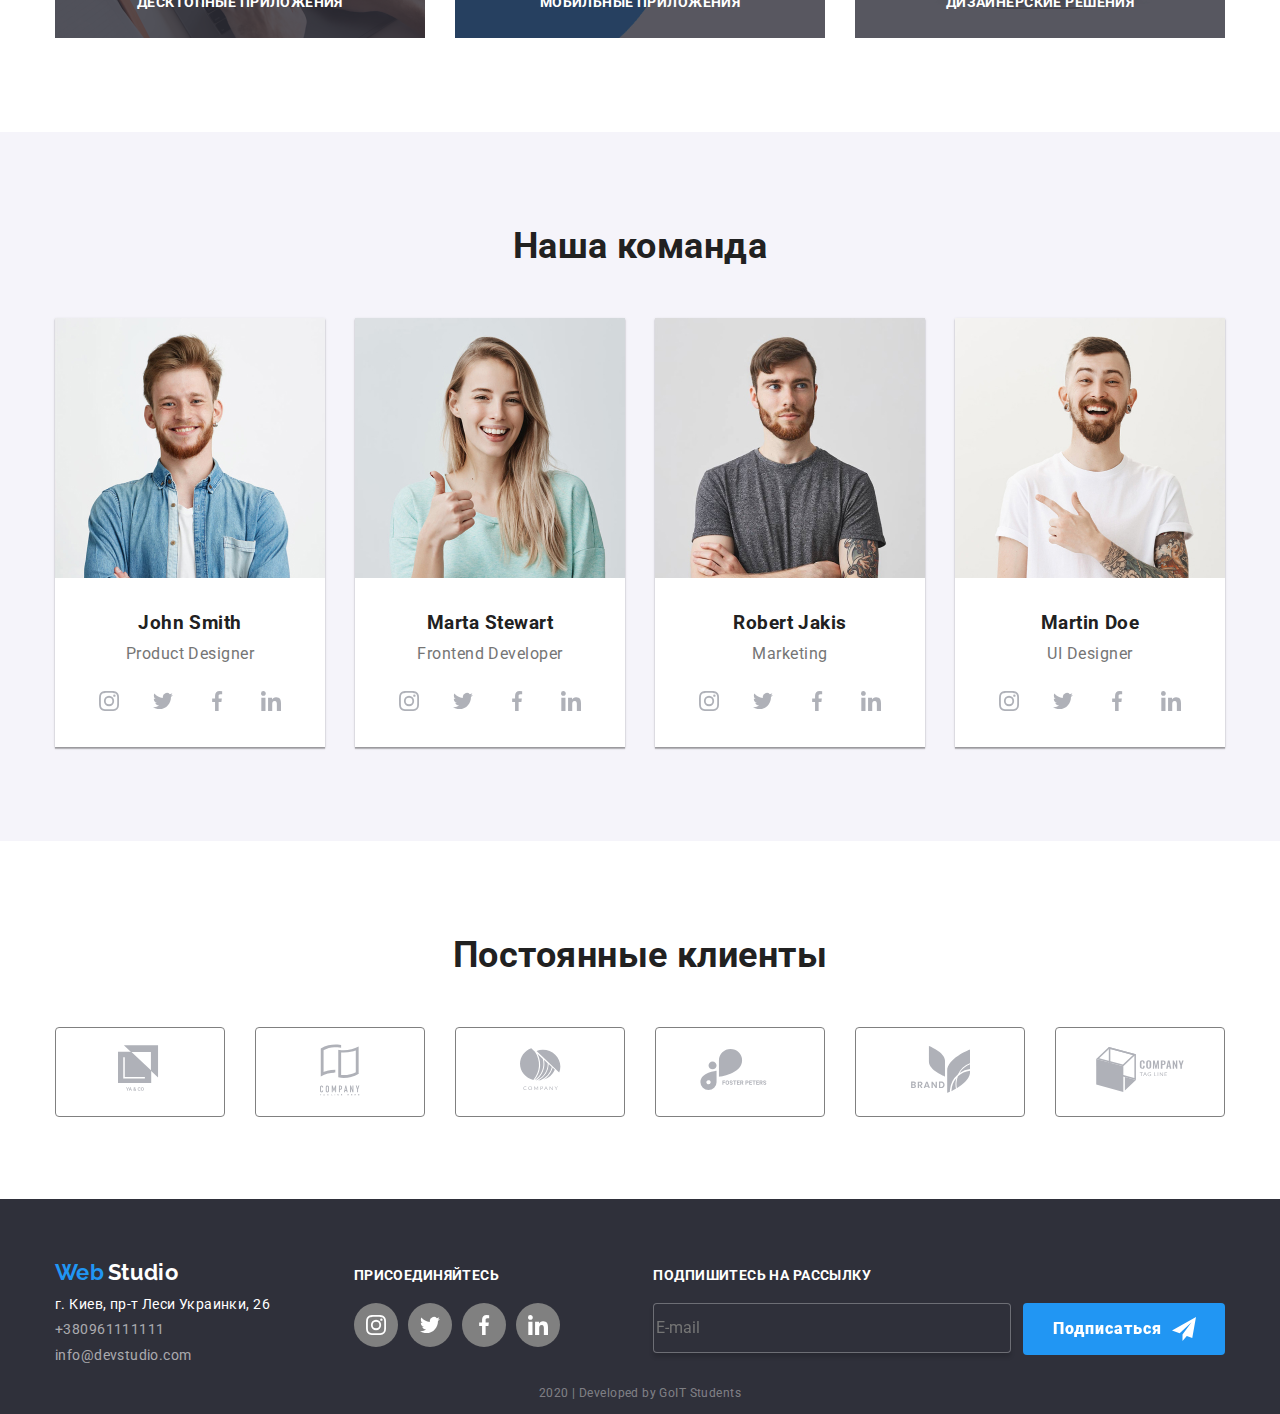
==== commit 87645118: "Доделывает модальное окно" ====
--- a/index.html
+++ b/index.html
@@ -106,7 +106,7 @@
               name="comment"
               id=""
               rows="10"
-              placeholder="Комментарий"
+              placeholder="Коментарии "
             ></textarea>
 
             <label class="modal-input checkbox-field">
@@ -523,7 +523,6 @@
               name="email"
               placeholder="E-mail"
             />
-
             <a href="" class="button-footer"
               >Подписаться
               <svg class="icone-send" width="24" height="24">
--- a/css/styles.css
+++ b/css/styles.css
@@ -590,6 +590,7 @@
 }
 
 .footer-email {
+  position: relative;
   display: flex;
 }
 
@@ -932,18 +933,29 @@
   transition: color 250ms cubic-bezier(0.4, 0, 0.2, 1);
   color: var(--primary-text-color);
 }
+
+.input-field:not(:placeholder-shown) + .input-label {
+  transform: translate(-25px, -60px);
+}
+
 .modal-input:focus-within > .modal-icon,
 .modal-input:hover > .modal-icon {
   fill: var(--accent-color);
 }
 
 .modal-input:focus-within > .input-label,
-.modal-input:hover > .input-label {
+.modal-input:hover > .input-label,
+.modal-input:not(:placeholder-shown) + .input-label {
   transform: translate(-25px, -60px);
   color: var(--accent-color);
 }
-.modal-input:focus-within > .input-field {
-  outline: none;
+
+.modal-input:focus-within .input-field,
+.modal-input:hover > .input-field {
+  border-color: var(--accent-color);
+  outline-color: var(--accent-color);
+  cursor: pointer;
+  /*outline: none;*/
 }
 
 .input-label {
@@ -961,6 +973,7 @@
   transition: transform 250ms cubic-bezier(0.4, 0, 0.2, 1),
     color 250ms cubic-bezier(0.4, 0, 0.2, 1);
 }
+
 .modal-icon {
   position: absolute;
   display: inline-block;
@@ -983,13 +996,14 @@
   border: 1px solid rgba(33, 33, 33, 0.2);
   box-sizing: border-box;
   border-radius: 4px;
-  transition: border-color 250ms cubic-bezier(0.4, 0, 0.2, 1);
 }
 
 .input-field-textarea:focus-within,
+.input-field-textarea:hover,
 .input-field-textarea:not(:placeholder-shown) {
   border-color: var(--accent-color);
   outline: none;
+  cursor: pointer;
 }
 .modal-button {
   display: flex;
